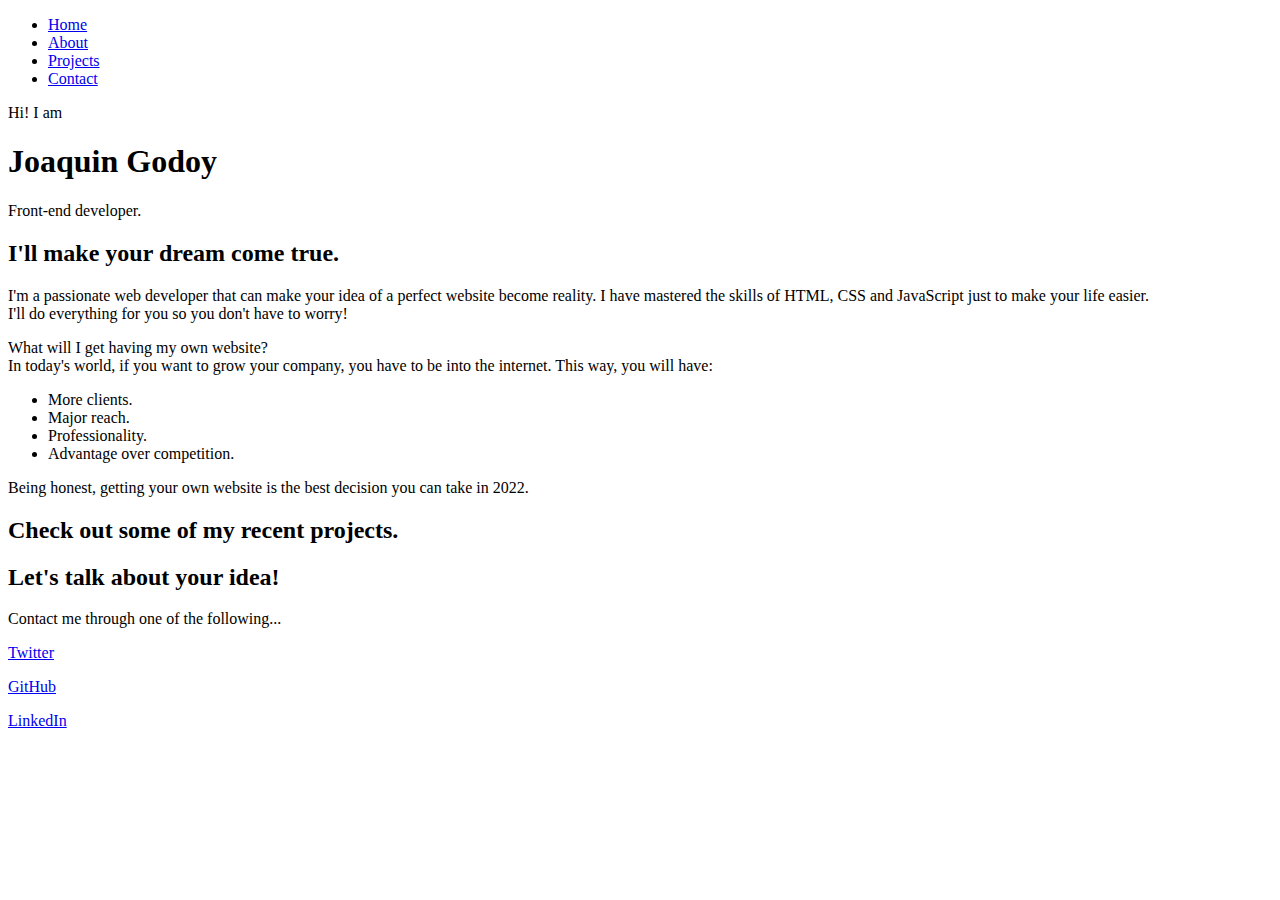
==== 1.- Responsive web design/5.- Personal portfolio/index.html @ 2ab3ee64 "Repository update" ====
<!DOCTYPE html>
<html lang="en">
<head>
    <meta charset="UTF-8">
    <meta http-equiv="X-UA-Compatible" content="IE=edge">
    <meta name="viewport" content="width=device-width, initial-scale=1.0">
    <title>freeCodeCamp - Personal portfolio</title>
    <link rel="stylesheet" href="./style.css">
</head>
<body>
    <header>
        <nav id="navbar">
            <ul>
                <li><a href="#home">Home</a></li>
                <li><a href="#about">About</a></li>
                <li><a href="#projects">Projects</a></li>
                <li><a href="#contact">Contact</a></li>
            </ul>
        </nav>
    </header>
    <main>
        <section id="welcome-section">
            <span class="ws_span1">Hi! I am</span>
            <h1>Joaquin Godoy</h1>
            <span class="ws_span2">Front-end developer.</span>
        </section>
        <section id="about">
            <h2>I'll make your dream come true.</h2>
            <p>I'm a passionate web developer that can make your idea of a perfect website become reality. I have mastered the skills of HTML, CSS and JavaScript just to make your life easier.<br>I'll do everything for you so you don't have to worry!</p>
            <p>What will I get having my own website?<br>In today's world, if you want to grow your company, you have to be into the internet. This way, you will have:</p>
            <ul>
                <li>More clients.</li>
                <li>Major reach.</li>
                <li>Professionality.</li>
                <li>Advantage over competition.</li>
            </ul>
            <p>Being honest, getting your own website is the best decision you can take in 2022.</p>
        </section>
        <section id="projects">
            <h2>Check out some of my recent projects.</h2>
        </section>
        <section id="contact"></section>
    </main>
    <footer>
        <h2>Let's talk about your idea!</h2>
        <span>Contact me through one of the following...</span>
        <p><a href="https://twitter.com/JoaccoDev">Twitter</a></p>
        <p><a href="https://github.com/JoaccoDev">GitHub</a></p>
        <p><a href="https://linkedin.com/in/joaquin--godoy">LinkedIn</a></p>
        <p><a id="profile-link" href="mailto:joaquingodoy2407@gmail.com"></a></p>
    </footer>
</body>
</html>
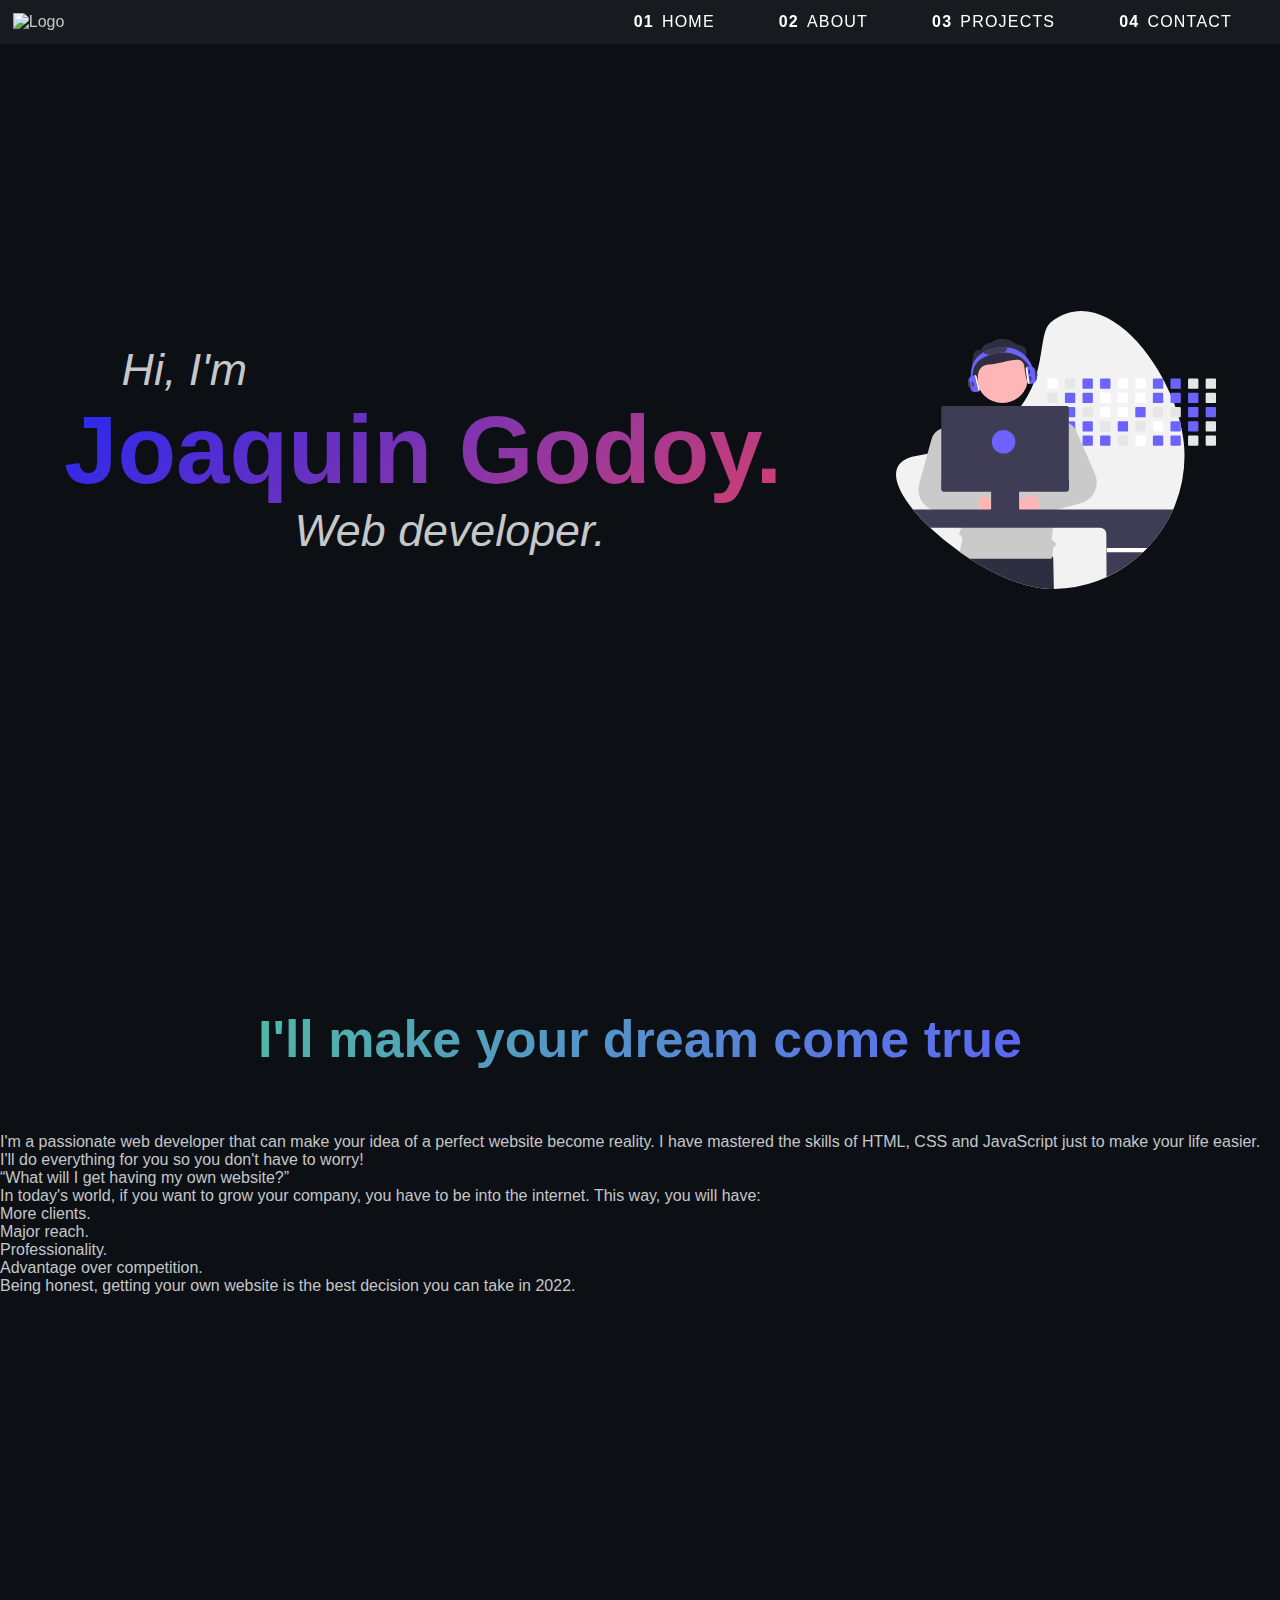
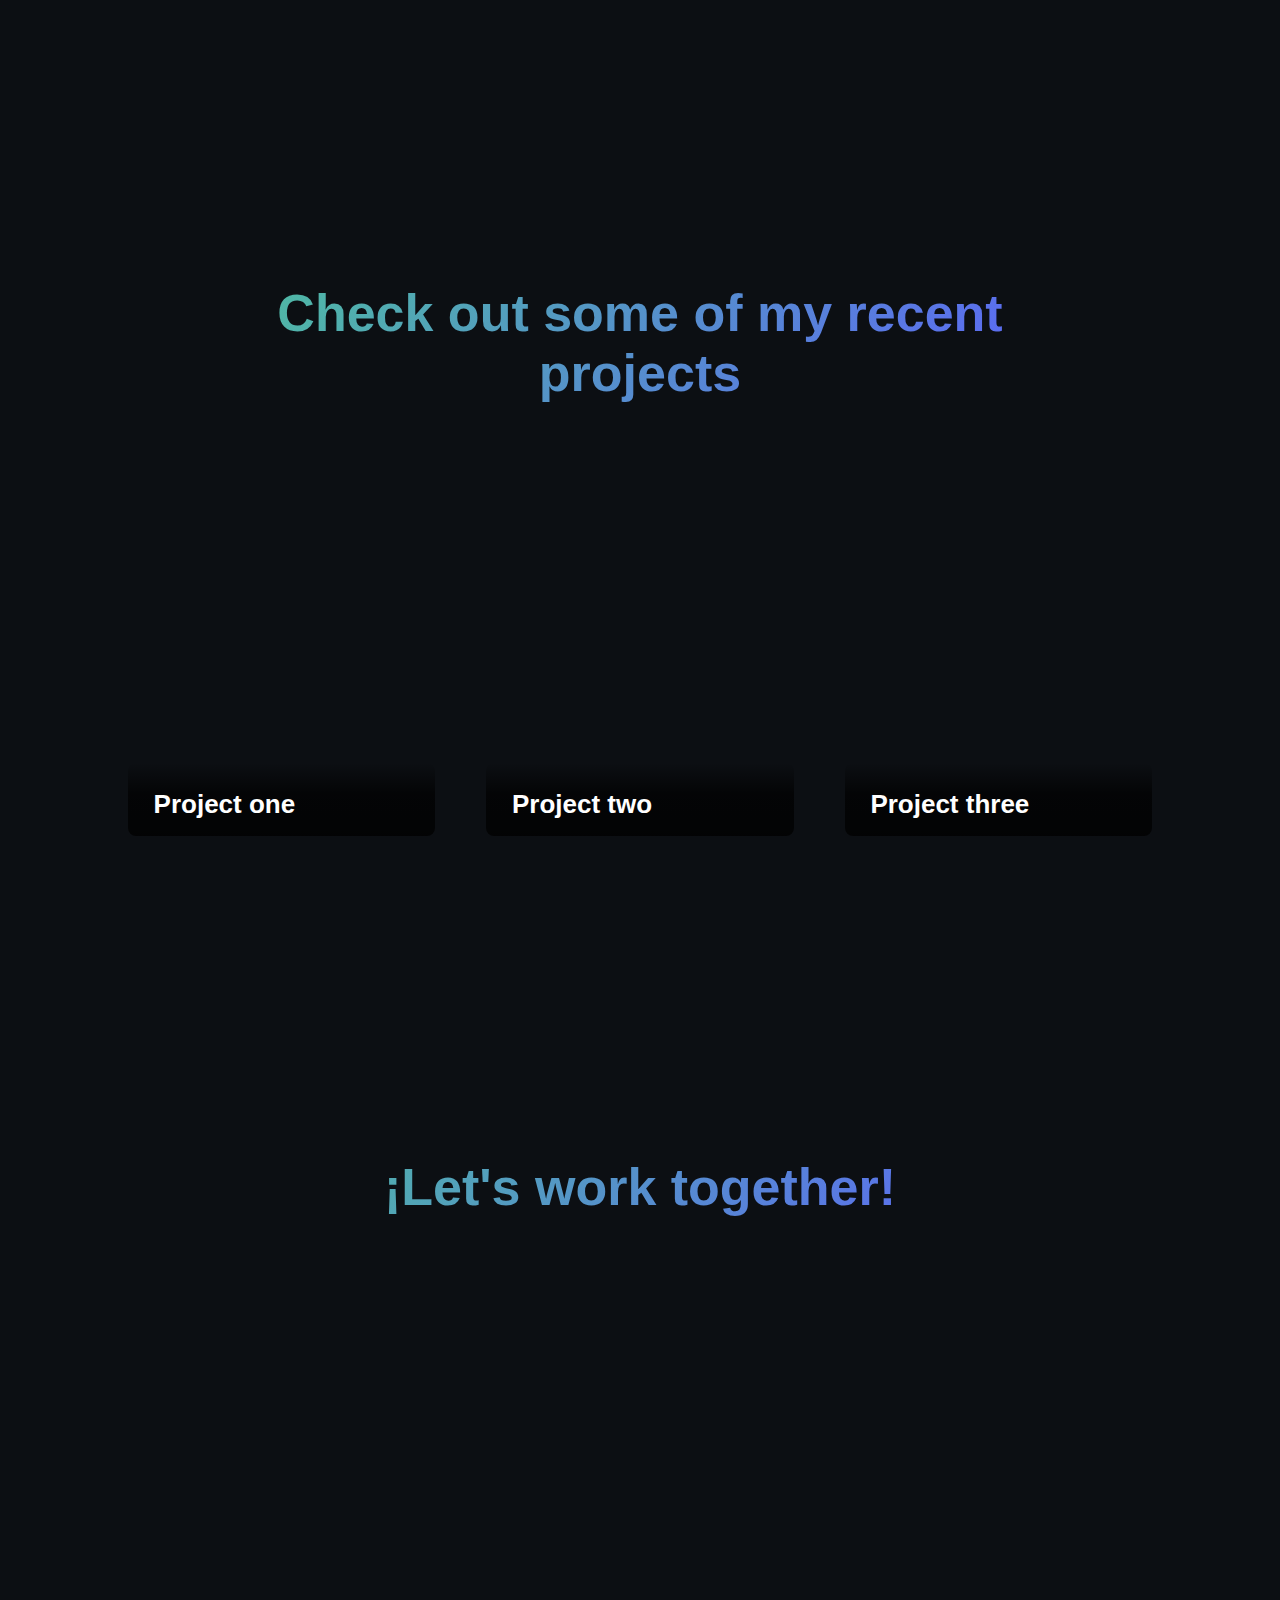
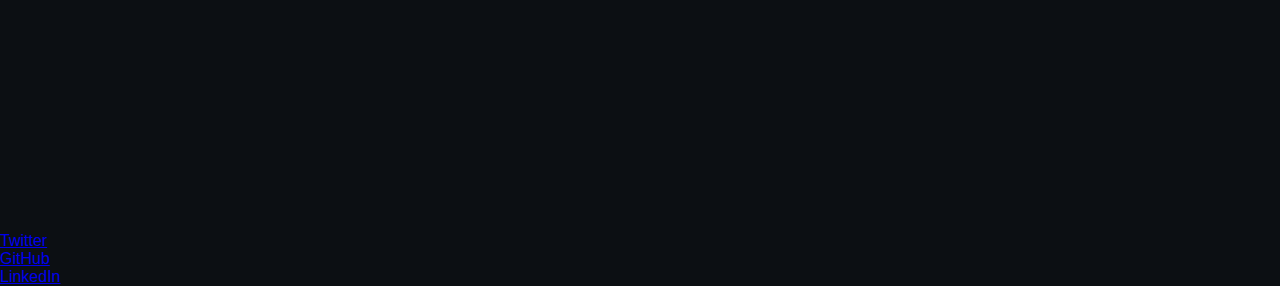
==== commit 32642c98: "Major improvements in Personal Portfolio" ====
--- a/1.- Responsive web design/5.- Personal portfolio/index.html
+++ b/1.- Responsive web design/5.- Personal portfolio/index.html
@@ -6,28 +6,54 @@
     <meta name="viewport" content="width=device-width, initial-scale=1.0">
     <title>freeCodeCamp - Personal portfolio</title>
     <link rel="stylesheet" href="./style.css">
+    <script src="./js/nav.js" defer></script>
 </head>
 <body>
-    <header>
+    <header class="primary-header">
+        <div>
+            <img class="logo" src="https://cdn-icons.flaticon.com/png/512/3242/premium/3242257.png?token=exp=1646529548~hmac=975b28927adc645f8fd4deef890a1e99" alt="Logo">
+        </div>
+        <button class="mobile-nav-toggle" aria-controls="primary-navigation" aria-expanded="false">
+            <span class="sr-only">Menu</span>
+        </button>
         <nav id="navbar">
-            <ul>
-                <li><a href="#home">Home</a></li>
-                <li><a href="#about">About</a></li>
-                <li><a href="#projects">Projects</a></li>
-                <li><a href="#contact">Contact</a></li>
+            <ul data-visible="false" class="primary-navigation">
+                <li>
+                    <a href="#home">
+                        <span aria-hidden="true">01</span>Home
+                    </a>
+                </li>
+                <li>
+                    <a href="#about">
+                        <span aria-hidden="true">02</span>About
+                    </a>
+                </li>
+                <li>
+                    <a href="#projects">
+                        <span aria-hidden="true">03</span>Projects
+                    </a>
+                </li>
+                <li>
+                    <a href="#contact">
+                        <span aria-hidden="true">04</span>Contact
+                    </a>
+                </li>
             </ul>
         </nav>
     </header>
     <main>
-        <section id="welcome-section">
-            <span class="ws_span1">Hi! I am</span>
-            <h1>Joaquin Godoy</h1>
-            <span class="ws_span2">Front-end developer.</span>
+        <section id="home">
+            <div class="home-container">
+                <p class="home-p1">Hi, I'm</p>
+                <h1 class="title">Joaquin Godoy.</h1>
+                <p class="home-p2">Web developer.</p>
+                <img class="illustration" src="./assets/illustration.svg" alt="Developer in action">
+            </div>
         </section>
         <section id="about">
-            <h2>I'll make your dream come true.</h2>
+            <h2 class="subtitle">I'll make your dream come true</h2>
             <p>I'm a passionate web developer that can make your idea of a perfect website become reality. I have mastered the skills of HTML, CSS and JavaScript just to make your life easier.<br>I'll do everything for you so you don't have to worry!</p>
-            <p>What will I get having my own website?<br>In today's world, if you want to grow your company, you have to be into the internet. This way, you will have:</p>
+            <p><q>What will I get having my own website?</q><br>In today's world, if you want to grow your company, you have to be into the internet. This way, you will have:</p>
             <ul>
                 <li>More clients.</li>
                 <li>Major reach.</li>
@@ -37,13 +63,36 @@
             <p>Being honest, getting your own website is the best decision you can take in 2022.</p>
         </section>
         <section id="projects">
-            <h2>Check out some of my recent projects.</h2>
+            <h2 class="subtitle">Check out some of my recent projects</h2>
+            <div class="projects-container">
+                <div class="card card-1">
+                    <div class="card-content">
+                        <h3 class="card-title">Project one</h3>
+                        <p>Lorem ipsum dolor sit amet consectetur adipisicing elit. Qui repudiandae quo ex impedit.</p>
+                        <a href="#projects" class="card-btn">Learn more</a>
+                    </div>
+                </div>
+                <div class="card card-2">
+                    <div class="card-content">
+                        <h3 class="card-title">Project two</h3>
+                        <p>Lorem ipsum dolor sit amet consectetur adipisicing elit. Qui repudiandae quo ex impedit.</p>
+                        <a href="#projects" class="card-btn">Learn more</a>
+                    </div>
+                </div>
+                <div class="card card-3">
+                    <div class="card-content">
+                        <h3 class="card-title">Project three</h3>
+                        <p>Lorem ipsum dolor sit amet consectetur adipisicing elit. Qui repudiandae quo ex impedit.</p>
+                        <a href="#projects" class="card-btn">Learn more</a>
+                    </div>
+                </div>
+            </div>
         </section>
-        <section id="contact"></section>
+        <section id="contact">
+            <h2 class="subtitle">¡Let's work together!</h2>
+        </section>
     </main>
     <footer>
-        <h2>Let's talk about your idea!</h2>
-        <span>Contact me through one of the following...</span>
         <p><a href="https://twitter.com/JoaccoDev">Twitter</a></p>
         <p><a href="https://github.com/JoaccoDev">GitHub</a></p>
         <p><a href="https://linkedin.com/in/joaquin--godoy">LinkedIn</a></p>
--- a/1.- Responsive web design/5.- Personal portfolio/style.css
+++ b/1.- Responsive web design/5.- Personal portfolio/style.css
@@ -0,0 +1,303 @@
+:root {
+    /* CSS HSL */
+    --bg: hsl(214, 23%, 6%);
+    --color-titles: hsl(0, 0%, 100%);
+    --color-1: hsl(200, 3%, 78%);
+    --details: hsl(239, 65%, 60%);
+}
+
+/* ======== Reset ======== */
+* {
+    margin: 0;
+    padding: 0;
+}
+*, *::before, *::after {
+    box-sizing: border-box;
+}
+
+/* ======== General ======== */
+html {
+    scroll-behavior: smooth;
+}
+body {
+    font-family: 'Raleway', sans-serif;
+    background: var(--bg);
+    color: var(--color-1);
+    overflow-x: hidden;
+}
+.subtitle {
+    margin: 4rem auto;
+    padding-top: 15vh;
+    display: block;
+    width: 70%;
+    text-align: center;
+    font-size: 3.25rem;
+    background: -webkit-linear-gradient(140deg, #5D5FFC, #4CCB92);
+    background-clip: text;
+    -webkit-background-clip: text;
+    -webkit-text-fill-color: transparent;
+}
+h3 {
+    color: var(--color-titles);
+}
+p {
+    color: var(--color-1);
+}
+.sr-only {
+    position: absolute;
+    width: 1px;
+    height: 1px;
+    padding: 0;
+    margin: -1px;
+    overflow: hidden;
+    clip: rect(0,0,0,0);
+    border: 0;
+}
+
+/* ======== Header ======== */
+.logo {
+    width: 50px;
+    margin: 0.8rem;
+}
+.mobile-nav-toggle {
+    display: none;
+}
+.primary-header {
+    z-index: 500;
+    position: fixed;
+    width: 100%;
+    display: flex;
+    align-items: center;
+    justify-content: space-between;
+    background-color: hsla(0, 0%, 50%, 0.1);
+    backdrop-filter: blur(1rem);
+    -webkit-backdrop-filter: blur(1rem);
+}
+.primary-navigation {
+    list-style: none;
+    display: flex;
+    gap: var(--gap, 4rem);
+    margin-right: 3rem;
+}
+.primary-navigation li a {
+    text-decoration: none;
+    color: var(--color-titles);
+    letter-spacing: 1.2px;
+    text-transform: uppercase;
+}
+.primary-navigation a > [aria-hidden="true"] {
+    font-weight: 700;
+    margin-inline-end: 0.5em;
+}
+@media (max-width: 760px) {
+    .primary-header {
+        background-color: hsla(0, 0%, 50%, 0);
+        backdrop-filter: none;
+    }
+    .primary-navigation {
+        z-index: 1000;
+        position: fixed;
+        flex-direction: column;
+        inset: 0 0 0 35%;
+        margin-right: 0;
+        padding: min(20vh, 10rem) 2em;
+        background-color: hsla(0, 0%, 50%, 0.1);
+        backdrop-filter: blur(1rem);
+        -webkit-backdrop-filter: blur(1rem);
+        --gap: 3em;
+        transform: translateX(100%);
+        transition: transform 0.3s ease;
+    }
+    .primary-navigation[data-visible="true"] {
+        transform: translateX(0%);
+    }
+    .mobile-nav-toggle {
+        z-index: 9999;
+        display: block;
+        cursor: pointer;
+        position: absolute;
+        background: url(./assets/hamburger-menu.png);
+        background-repeat: no-repeat;
+        background-size: 2.2rem;
+        background-position: center;
+        border: 0;
+        width: 2.2rem;
+        aspect-ratio: 1;
+        top: 1.2rem;
+        right: 2rem;
+    }
+    .mobile-nav-toggle[aria-expanded="true"] {
+        background: url(./assets/close-menu.png);
+        background-repeat: no-repeat;
+        background-size: 1.5rem;
+        background-position: center;
+    }
+}
+
+/* ======== Home ======== */
+.home-container {
+    width: 90%;
+    height: 90vh;
+    margin: 0 auto;
+    padding-top: 10vh;
+    display: flex;
+    flex-direction: column;
+    align-items: flex-start;
+    justify-content: center;
+}
+.title {
+    width: 70%;
+    font-size: 6rem;
+    background: -webkit-linear-gradient(135deg, #e24164, #2528f3);
+    background-clip: text;
+    -webkit-background-clip: text;
+    -webkit-text-fill-color: transparent;
+}
+.home-p1 {
+    font-style: italic;
+    font-size: 2.8em;
+    padding-left: 5%;
+}
+.home-p2 {
+    font-style: italic;
+    font-size: 2.8em;
+    padding-left: 20%;
+}
+.illustration {
+    position: absolute;
+    width: 25%;
+    min-width: 250px;
+    align-self: flex-end;
+}
+@media (max-width: 760px) {
+    #home {
+        padding-top: 10vh;
+    }
+    .home-container {
+        justify-content: space-around;
+    }
+    .title {
+        width: 100%;
+        font-size: 4em;
+    }
+    .home-p1 {
+        margin-bottom: -1em;
+        font-size: 2em;
+    }
+    .home-p2 {
+        margin-top: -1em;
+        font-size: 2em;
+    }
+    .illustration {
+        position: unset;
+        align-self: center;
+    }
+}
+
+/* ======== About ======== */
+#about {
+    min-height: 90vh;
+}
+
+/* ======== Projects ======== */
+#projects {
+    min-height: 90vh;
+}
+.projects-container {
+    width: 80%;
+    margin: 25px auto;
+    display: grid;
+    grid-template-columns: repeat(3, 1fr);
+    grid-template-rows: 1fr;
+    column-gap: 5%;
+    justify-items: center;
+}
+.card-1 {
+    background-image: url(https://images.unsplash.com/photo-1517236837508-2b3fca41f2f9?ixlib=rb-1.2.1&ixid=MnwxMjA3fDB8MHxwaG90by1wYWdlfHx8fGVufDB8fHx8&auto=format&fit=crop&w=387&q=80);
+    background-size: cover;
+}
+.card-2 {
+    background-image: url(https://images.unsplash.com/photo-1600880292089-90a7e086ee0c?ixlib=rb-1.2.1&ixid=MnwxMjA3fDB8MHxwaG90by1wYWdlfHx8fGVufDB8fHx8&auto=format&fit=crop&w=387&q=80);
+    background-size: cover;
+}
+.card-3 {
+    background-image: url(https://images.unsplash.com/photo-1496851473196-e26508c21494?ixlib=rb-1.2.1&ixid=MnwxMjA3fDB8MHxwaG90by1wYWdlfHx8fGVufDB8fHx8&auto=format&fit=crop&w=435&q=80);
+    background-size: cover;
+}
+.card {
+    max-width: 35ch;
+    color: var(--color-1);
+    padding: 10rem 0 0 0;
+    border-radius: 0.5rem;
+    overflow: hidden;
+    transition: transform 0.5s ease;
+}
+.card-content {
+    --padding: 1.6rem;
+    padding: var(--padding);
+    background: rgb(0,0,0);
+    background: -moz-linear-gradient(180deg, rgba(0,0,0,0) 0%, rgba(0,0,0,0.7) 15%, rgba(0,0,0,1) 100%);
+    background: -webkit-linear-gradient(180deg, rgba(0,0,0,0) 0%, rgba(0,0,0,0.7) 15%, rgba(0,0,0,1) 100%);
+    background: linear-gradient(180deg, rgba(0,0,0,0) 0%, rgba(0,0,0,0.7) 15%, rgba(0,0,0,1) 100%);
+    filter: progid:DXImageTransform.Microsoft.gradient(startColorstr="#000000",endColorstr="#000000",GradientType=1);
+    border-radius: 0.5rem;
+}
+.card-title {
+    position: relative;
+    width: max-content;
+    max-width: 100%;
+    margin-bottom: 1em;
+    font-size: 26px;
+}
+.card-title::after {
+    content: '';
+    position: absolute;
+    height: 4px;
+    width: calc(100% + var(--padding));
+    left: calc(var(--padding) * -1);
+    bottom: -4px;
+    background-color: var(--details);
+}
+.card-btn {
+    cursor: pointer;
+    display: inline-block;
+    text-decoration: none;
+    color: var(--bg);
+    background-color: var(--details);
+    padding: 0.4em 1.25em;
+    margin-top: 1em;
+    border-radius: 0.25em;
+    font-weight: bold;
+    transition: background-color 0.5s ease;
+}
+.card-btn:hover {
+    background-color: var(--color-titles);
+}
+@media (hover) {
+    .card:hover {
+        transform: scale(1.03);
+    }
+    .card:hover .card-content {
+        transform: translateY(0);
+    }
+    .card-content {
+        transform: translateY(65%);
+        transition: transform 0.5s ease;
+    }
+    .card:hover .card-title::after {
+        transform: scaleX(1);
+        transition-delay: 0.2s;
+    }
+    .card-title::after {
+        transform: scaleX(0);
+        transform-origin: left;
+        transition: transform 0.4s ease;
+        transform: scaleX(0);
+    }
+}
+
+/* ======== Contact ======== */
+#contact {
+    min-height: 90vh;
+}
+/* ======== Footer ======== */